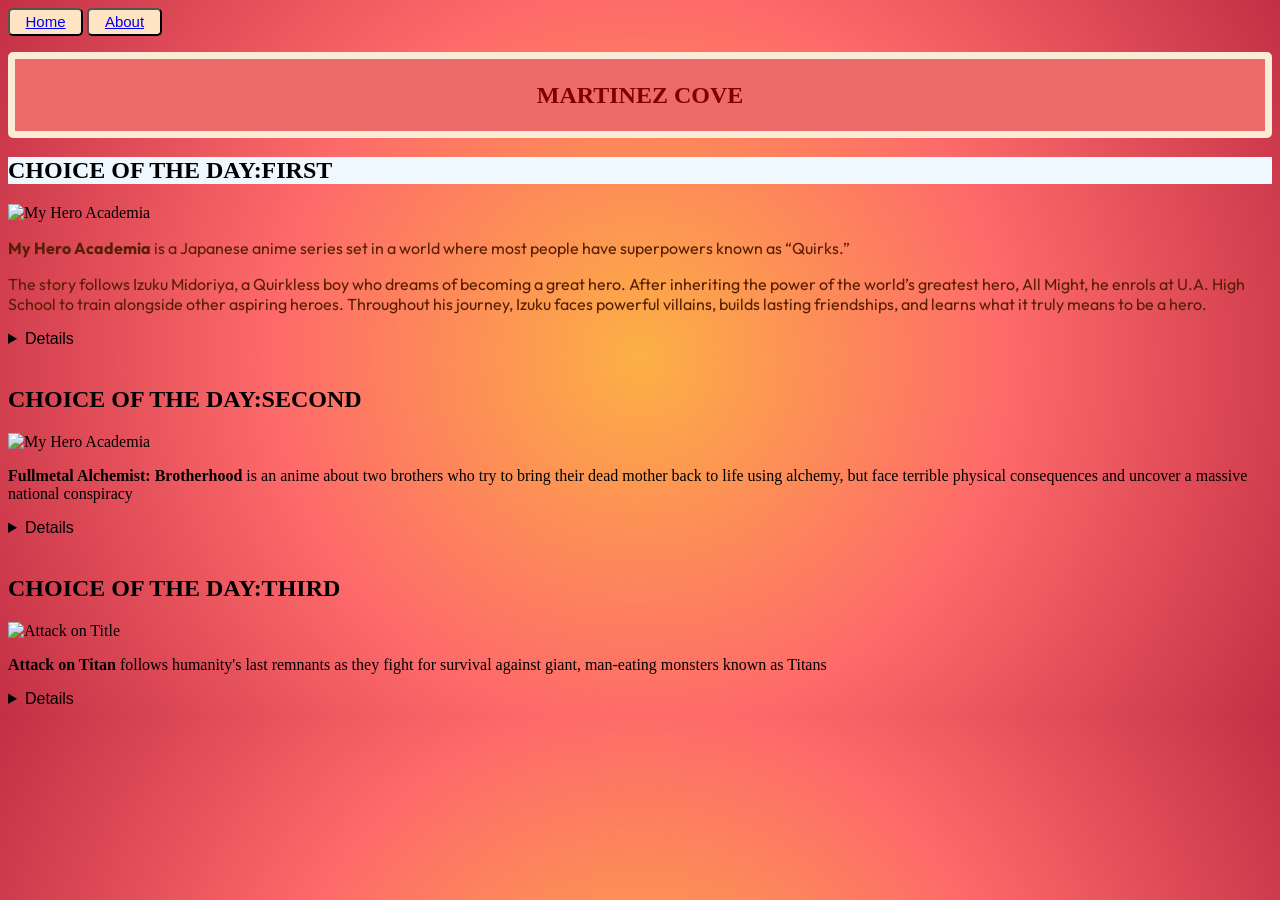
==== index.html @ 3fd49d02 "rename" ====
<!DOCTYPE html>
<html lang="en">
    <head>
        <link rel="preconnect" href="https://fonts.googleapis.com">
        <link rel="preconnect" href="https://fonts.gstatic.com" crossorigin>
        <link href="https://fonts.googleapis.com/css2?family=Lobster+Two:ital,wght@0,400;0,700;1,400;1,700&family=Outfit:wght@100..900&display=swap" rel="stylesheet">
        <link rel="stylesheet" href="Main.css">
        <meta charset="UTF-8">
        <title>Sofia Martinez: Collective Anime Cove</title>
    </head>
    <body>
        <nav>
        <button type="button">
        <a href="Main.html">Home</a>
        </button>
        <button type="button">
        <a href="About.html">About</a>
        </button>
        </nav>
        <header>
            <h1>MARTINEZ COVE</h1>
        </header>

        <article>
            <h2 id="jadeHeading">CHOICE OF THE DAY:FIRST</h2>
            <img src="https://m.media-amazon.com/images/M/MV5BY2QzODA5OTQtYWJlNi00ZjIzLThhNTItMDMwODhlYzYzMjA2XkEyXkFqcGc@._V1_.jpg" alt="My Hero Academia" style="width: 300px; height: auto;">
            <p id="firstParagraph"><b>My Hero Academia</b> is a Japanese anime series set in a world where most people have superpowers known as “Quirks.”</p>
            <p id="firstParagraph">The story follows Izuku Midoriya, a Quirkless boy who dreams of becoming a great hero. After inheriting the power of the world’s greatest hero, All Might, he enrols at U.A. High School to train alongside other aspiring heroes. Throughout his journey, Izuku faces powerful villains, builds lasting friendships, and learns what it truly means to be a hero.</p>
            <details>
            <p>To view it on your own, visit <a href="https://www.crunchyroll.com/series/G6NQ5DWZ6/my-hero-academia?srsltid=AU7gw4XIUmeD4pJubqJRZp4wNT6AvrC3r65rj9DeB4tFhY20JTWcJq-R">Crunchyroll.com</a></p>
            </details>
            <br>
            <h2 class="coralHeading">CHOICE OF THE DAY:SECOND</h2>
            <img src="https://mediaproxy.tvtropes.org/width/1200/https://static.tvtropes.org/pmwiki/pub/images/ed_and_al_fma_full_metal_alchemist_thread_desktop_1280x1024_hd_wallpaper.jpg" alt="My Hero Academia" style="width: 300px; height: auto;">
            <p><strong>Fullmetal Alchemist: Brotherhood</strong> is an anime about two brothers who try to bring their dead mother back to life using alchemy, but face terrible physical consequences and uncover a massive national conspiracy</p>
            <details>
            <p>To view it on your own, visit <a href="https://www.crunchyroll.com/series/GRGGPG93R/fullmetal-alchemist-brotherhood?srsltid=AU7gw4XyHwA-_o_Kg52ULzc6CBbNDW6ITzqUp5SLiT8qTRr1Vi4j_szn">Crunchyroll.com</a></p>
            </details>
            <br>
            <h2 class="jadeHeading">CHOICE OF THE DAY:THIRD</h2>
            <img src="https://m.media-amazon.com/images/M/MV5BZjliODY5MzQtMmViZC00MTZmLWFhMWMtMjMwM2I3OGY1MTRiXkEyXkFqcGc@._V1_FMjpg_UX1000_.jpg" alt="Attack on Title" style="width: 300px; height: auto;">
            <p><strong>Attack on Titan</strong> follows humanity's last remnants as they fight for survival against giant, man-eating monsters known as Titans</p>
            <details>
            <p>To view it on your own, visit <a href="https://www.crunchyroll.com/series/GR751KNZY/attack-on-titan?srsltid=AU7gw4WMFfGTP7-GDDFhhkKtieZn1rCt1eGpapviCqcpQUqNeqgqRszQ">Crunchyroll.com</a></p>
            </details>
        </article>
    </body>
</html>
---- Main.css ----
body {
    background: #FCB045;
    background: radial-gradient(circle, rgba(252, 176, 69, 1) 0%, rgba(253, 29, 29, 0.66) 50%, rgba(194, 45, 67, 0.99) 100%);
}

button{
    background-color: bisque;
    width: 75px;
    height: 27.5px;
    font-size: 15px;
    border-radius: 5px;
    color:brown
}

button:hover{
    width: 80px;
    height: 29px;
    background-color: rgb(251, 187, 148);
}

h1 {
    border-width: 7px;
    border-color:antiquewhite;
    border-radius: 5px;
    border-style: solid;
    line-height: 300%;
    background-color: rgb(236, 107, 107);
    text-align: center;
    font-family:verdana;
    color: maroon;
    font-size: 1.5em;
}

#jadeHeading{
    background-color: aliceblue;
    border-color: maroon;
    border-width: 3px;

}

details {
    font-family: sans-serif;

}

#firstParagraph {
    font-family: "Outfit", sans-serif;
    font-optical-sizing: auto;
    font-style: normal;
    color:rgb(88, 30, 3);
}
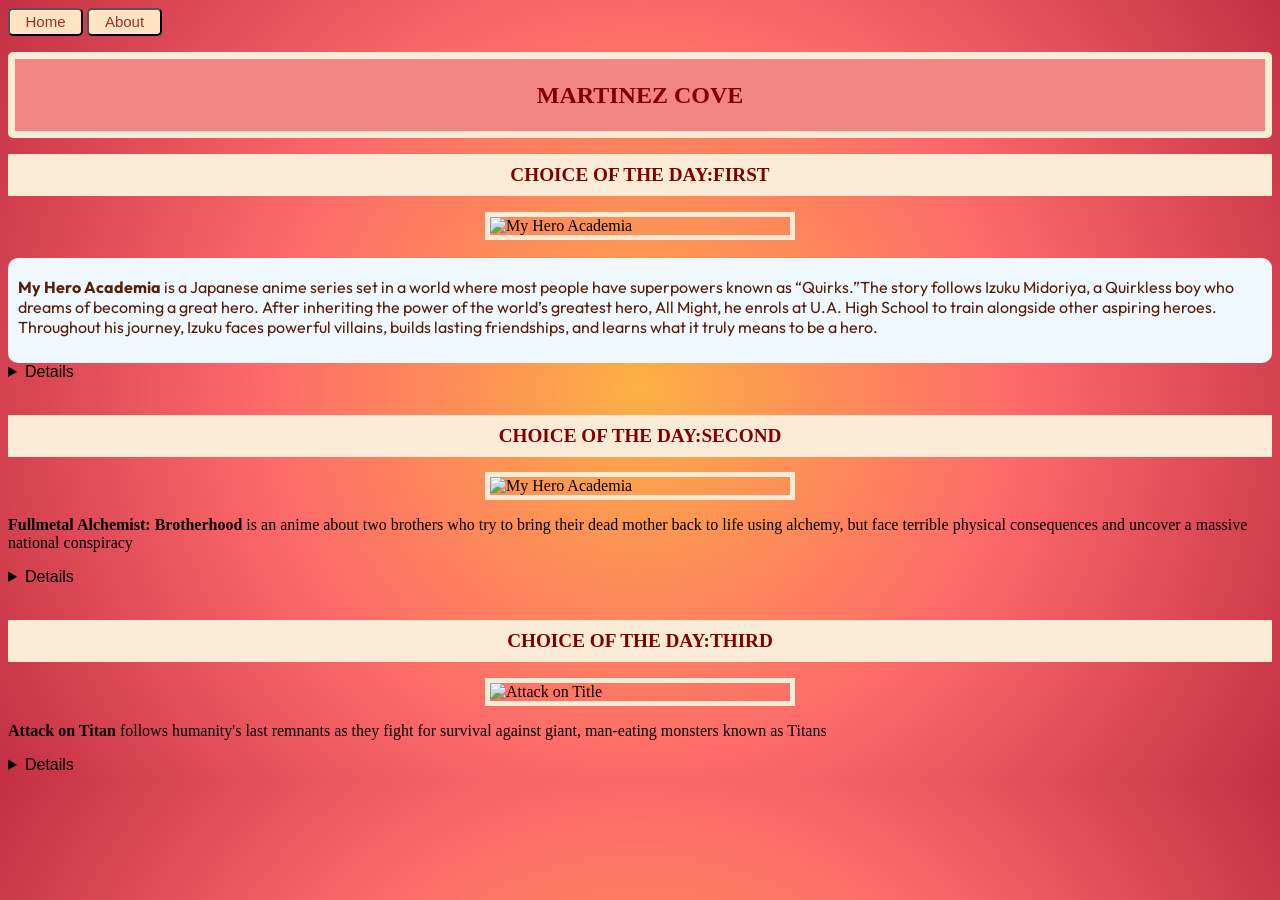
==== commit 5fefae80: "changed about" ====
--- a/index.html
+++ b/index.html
@@ -10,12 +10,8 @@
     </head>
     <body>
         <nav>
-        <button type="button">
-        <a href="Main.html">Home</a>
-        </button>
-        <button type="button">
-        <a href="About.html">About</a>
-        </button>
+        <button onclick="document.location='index.html'">Home</button>
+        <button onclick="document.location='about.html'">About</button>
         </nav>
         <header>
             <h1>MARTINEZ COVE</h1>
@@ -23,22 +19,30 @@
 
         <article>
             <h2 id="jadeHeading">CHOICE OF THE DAY:FIRST</h2>
-            <img src="https://m.media-amazon.com/images/M/MV5BY2QzODA5OTQtYWJlNi00ZjIzLThhNTItMDMwODhlYzYzMjA2XkEyXkFqcGc@._V1_.jpg" alt="My Hero Academia" style="width: 300px; height: auto;">
-            <p id="firstParagraph"><b>My Hero Academia</b> is a Japanese anime series set in a world where most people have superpowers known as “Quirks.”</p>
-            <p id="firstParagraph">The story follows Izuku Midoriya, a Quirkless boy who dreams of becoming a great hero. After inheriting the power of the world’s greatest hero, All Might, he enrols at U.A. High School to train alongside other aspiring heroes. Throughout his journey, Izuku faces powerful villains, builds lasting friendships, and learns what it truly means to be a hero.</p>
+            <div>
+                <img src="https://m.media-amazon.com/images/M/MV5BY2QzODA5OTQtYWJlNi00ZjIzLThhNTItMDMwODhlYzYzMjA2XkEyXkFqcGc@._V1_.jpg" alt="My Hero Academia" style="width: 300px; height: auto;">
+            </div>
+            <br>
+            <div class="box">
+                <p id="firstParagraph"><b>My Hero Academia</b> is a Japanese anime series set in a world where most people have superpowers known as “Quirks.”The story follows Izuku Midoriya, a Quirkless boy who dreams of becoming a great hero. After inheriting the power of the world’s greatest hero, All Might, he enrols at U.A. High School to train alongside other aspiring heroes. Throughout his journey, Izuku faces powerful villains, builds lasting friendships, and learns what it truly means to be a hero.</p>
+            </div>
             <details>
             <p>To view it on your own, visit <a href="https://www.crunchyroll.com/series/G6NQ5DWZ6/my-hero-academia?srsltid=AU7gw4XIUmeD4pJubqJRZp4wNT6AvrC3r65rj9DeB4tFhY20JTWcJq-R">Crunchyroll.com</a></p>
             </details>
             <br>
-            <h2 class="coralHeading">CHOICE OF THE DAY:SECOND</h2>
-            <img src="https://mediaproxy.tvtropes.org/width/1200/https://static.tvtropes.org/pmwiki/pub/images/ed_and_al_fma_full_metal_alchemist_thread_desktop_1280x1024_hd_wallpaper.jpg" alt="My Hero Academia" style="width: 300px; height: auto;">
+            <h2 id="jadeHeading">CHOICE OF THE DAY:SECOND</h2>
+            <div>
+                <img src="https://mediaproxy.tvtropes.org/width/1200/https://static.tvtropes.org/pmwiki/pub/images/ed_and_al_fma_full_metal_alchemist_thread_desktop_1280x1024_hd_wallpaper.jpg" alt="My Hero Academia" style="width: 300px; height: auto;">
+            </div>
             <p><strong>Fullmetal Alchemist: Brotherhood</strong> is an anime about two brothers who try to bring their dead mother back to life using alchemy, but face terrible physical consequences and uncover a massive national conspiracy</p>
             <details>
             <p>To view it on your own, visit <a href="https://www.crunchyroll.com/series/GRGGPG93R/fullmetal-alchemist-brotherhood?srsltid=AU7gw4XyHwA-_o_Kg52ULzc6CBbNDW6ITzqUp5SLiT8qTRr1Vi4j_szn">Crunchyroll.com</a></p>
             </details>
             <br>
-            <h2 class="jadeHeading">CHOICE OF THE DAY:THIRD</h2>
+            <h2 id="jadeHeading">CHOICE OF THE DAY:THIRD</h2>
+            <div>
             <img src="https://m.media-amazon.com/images/M/MV5BZjliODY5MzQtMmViZC00MTZmLWFhMWMtMjMwM2I3OGY1MTRiXkEyXkFqcGc@._V1_FMjpg_UX1000_.jpg" alt="Attack on Title" style="width: 300px; height: auto;">
+            </div>
             <p><strong>Attack on Titan</strong> follows humanity's last remnants as they fight for survival against giant, man-eating monsters known as Titans</p>
             <details>
             <p>To view it on your own, visit <a href="https://www.crunchyroll.com/series/GR751KNZY/attack-on-titan?srsltid=AU7gw4WMFfGTP7-GDDFhhkKtieZn1rCt1eGpapviCqcpQUqNeqgqRszQ">Crunchyroll.com</a></p>
--- a/Main.css
+++ b/Main.css
@@ -9,7 +9,7 @@
     height: 27.5px;
     font-size: 15px;
     border-radius: 5px;
-    color:brown
+    color:brown;
 }
 
 button:hover{
@@ -20,11 +20,11 @@
 
 h1 {
     border-width: 7px;
-    border-color:antiquewhite;
+    border-color:rgb(250, 235, 215);
     border-radius: 5px;
     border-style: solid;
     line-height: 300%;
-    background-color: rgb(236, 107, 107);
+    background-color: rgb(243, 132, 132);
     text-align: center;
     font-family:verdana;
     color: maroon;
@@ -32,10 +32,22 @@
 }
 
 #jadeHeading{
-    background-color: aliceblue;
-    border-color: maroon;
-    border-width: 3px;
+    background-color: antiquewhite;
+    font-family:verdana;
+    color: maroon;
+    font-size:1.2em;
+    padding:10px;
+    text-align:center;
+}
 
+div {
+  display: flex;
+  justify-content: center;
+}
+
+img {
+  width: 50%;
+  border: 5px solid antiquewhite;
 }
 
 details {
@@ -48,4 +60,11 @@
     font-optical-sizing: auto;
     font-style: normal;
     color:rgb(88, 30, 3);
+}
+.box{
+    padding: 10px;
+    padding-top: 3px;
+    background-color: aliceblue;
+    border-radius: 10px;
+
 }
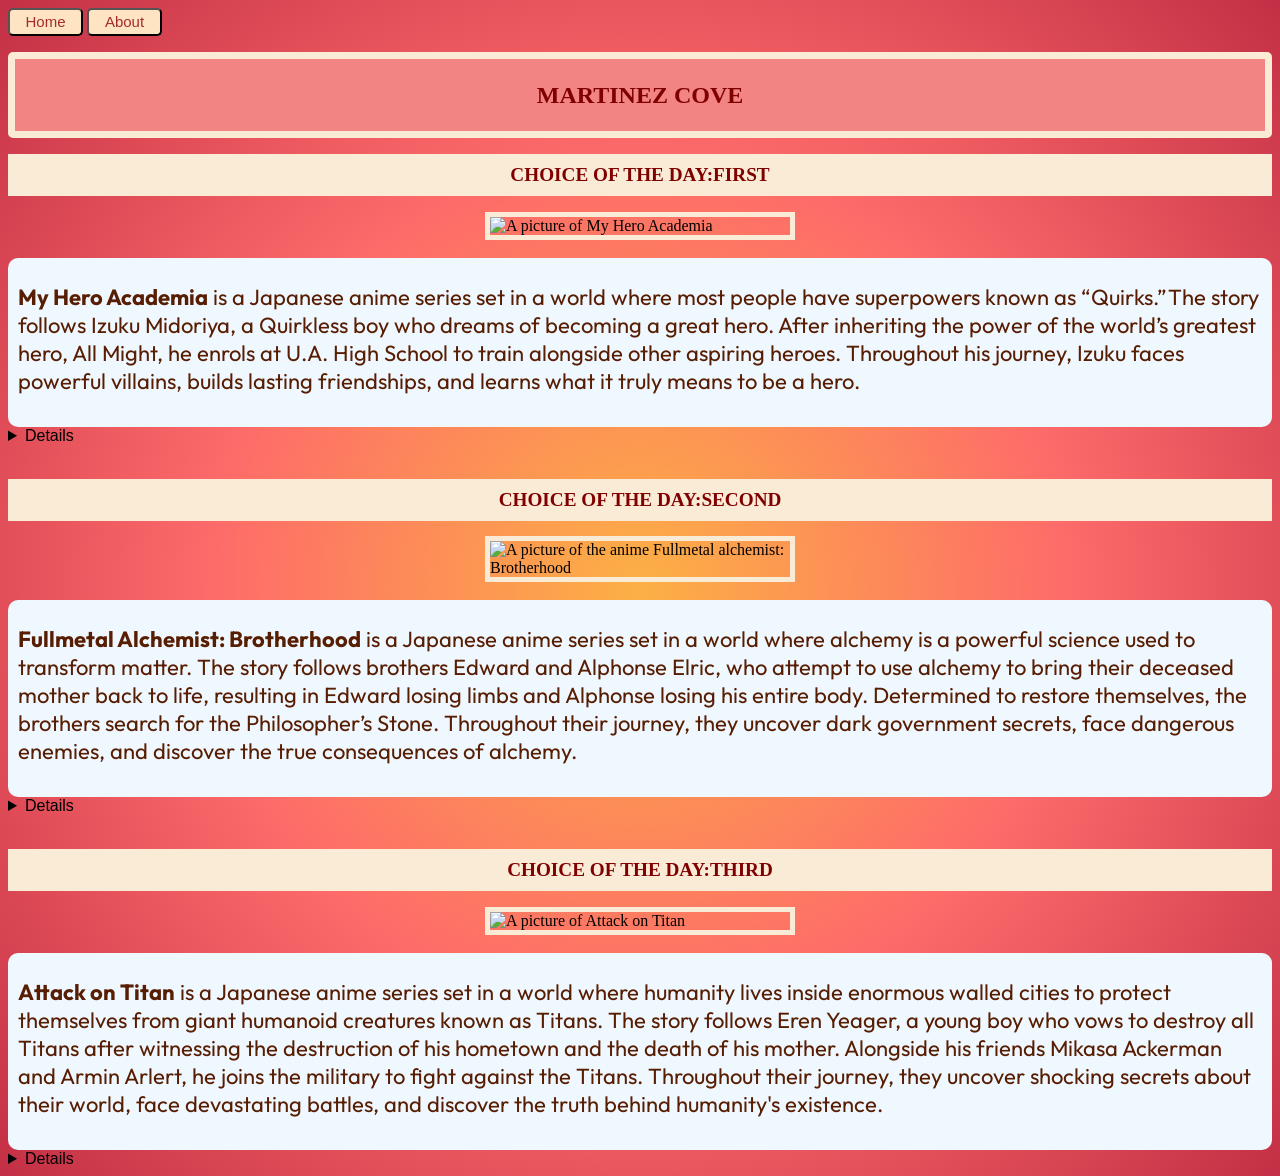
==== commit 0991982c: "added accessibility" ====
--- a/index.html
+++ b/index.html
@@ -20,32 +20,38 @@
         <article>
             <h2 id="jadeHeading">CHOICE OF THE DAY:FIRST</h2>
             <div>
-                <img src="https://m.media-amazon.com/images/M/MV5BY2QzODA5OTQtYWJlNi00ZjIzLThhNTItMDMwODhlYzYzMjA2XkEyXkFqcGc@._V1_.jpg" alt="My Hero Academia" style="width: 300px; height: auto;">
+                <img src="https://m.media-amazon.com/images/M/MV5BY2QzODA5OTQtYWJlNi00ZjIzLThhNTItMDMwODhlYzYzMjA2XkEyXkFqcGc@._V1_.jpg" alt="A picture of My Hero Academia" style="width: 300px; height: auto;">
             </div>
             <br>
             <div class="box">
                 <p id="firstParagraph"><b>My Hero Academia</b> is a Japanese anime series set in a world where most people have superpowers known as “Quirks.”The story follows Izuku Midoriya, a Quirkless boy who dreams of becoming a great hero. After inheriting the power of the world’s greatest hero, All Might, he enrols at U.A. High School to train alongside other aspiring heroes. Throughout his journey, Izuku faces powerful villains, builds lasting friendships, and learns what it truly means to be a hero.</p>
             </div>
             <details>
-            <p>To view it on your own, visit <a href="https://www.crunchyroll.com/series/G6NQ5DWZ6/my-hero-academia?srsltid=AU7gw4XIUmeD4pJubqJRZp4wNT6AvrC3r65rj9DeB4tFhY20JTWcJq-R">Crunchyroll.com</a></p>
+            <p>To view it on this anime on your own, visit <a href="https://www.crunchyroll.com/series/G6NQ5DWZ6/my-hero-academia?srsltid=AU7gw4XIUmeD4pJubqJRZp4wNT6AvrC3r65rj9DeB4tFhY20JTWcJq-R">Crunchyroll.com</a></p>
             </details>
             <br>
             <h2 id="jadeHeading">CHOICE OF THE DAY:SECOND</h2>
             <div>
-                <img src="https://mediaproxy.tvtropes.org/width/1200/https://static.tvtropes.org/pmwiki/pub/images/ed_and_al_fma_full_metal_alchemist_thread_desktop_1280x1024_hd_wallpaper.jpg" alt="My Hero Academia" style="width: 300px; height: auto;">
+                <img src="https://mediaproxy.tvtropes.org/width/1200/https://static.tvtropes.org/pmwiki/pub/images/ed_and_al_fma_full_metal_alchemist_thread_desktop_1280x1024_hd_wallpaper.jpg" alt="A picture of the anime Fullmetal alchemist: Brotherhood" style="width: 300px; height: auto;">
             </div>
-            <p><strong>Fullmetal Alchemist: Brotherhood</strong> is an anime about two brothers who try to bring their dead mother back to life using alchemy, but face terrible physical consequences and uncover a massive national conspiracy</p>
+            <br>
+            <div class="box">
+            <p id="firstParagraph"><strong>Fullmetal Alchemist: Brotherhood</strong> is a Japanese anime series set in a world where alchemy is a powerful science used to transform matter. The story follows brothers Edward and Alphonse Elric, who attempt to use alchemy to bring their deceased mother back to life, resulting in Edward losing limbs and Alphonse losing his entire body. Determined to restore themselves, the brothers search for the Philosopher’s Stone. Throughout their journey, they uncover dark government secrets, face dangerous enemies, and discover the true consequences of alchemy.</p>
+            </div>
             <details>
-            <p>To view it on your own, visit <a href="https://www.crunchyroll.com/series/GRGGPG93R/fullmetal-alchemist-brotherhood?srsltid=AU7gw4XyHwA-_o_Kg52ULzc6CBbNDW6ITzqUp5SLiT8qTRr1Vi4j_szn">Crunchyroll.com</a></p>
+            <p>To view it on this anime on your own, visit <a href="https://www.crunchyroll.com/series/GRGGPG93R/fullmetal-alchemist-brotherhood?srsltid=AU7gw4XyHwA-_o_Kg52ULzc6CBbNDW6ITzqUp5SLiT8qTRr1Vi4j_szn">Crunchyroll.com</a></p>
             </details>
             <br>
             <h2 id="jadeHeading">CHOICE OF THE DAY:THIRD</h2>
             <div>
-            <img src="https://m.media-amazon.com/images/M/MV5BZjliODY5MzQtMmViZC00MTZmLWFhMWMtMjMwM2I3OGY1MTRiXkEyXkFqcGc@._V1_FMjpg_UX1000_.jpg" alt="Attack on Title" style="width: 300px; height: auto;">
+                <img src="https://m.media-amazon.com/images/M/MV5BZjliODY5MzQtMmViZC00MTZmLWFhMWMtMjMwM2I3OGY1MTRiXkEyXkFqcGc@._V1_FMjpg_UX1000_.jpg" alt="A picture of Attack on Titan" style="width: 300px; height: auto;">
             </div>
-            <p><strong>Attack on Titan</strong> follows humanity's last remnants as they fight for survival against giant, man-eating monsters known as Titans</p>
+            <br>
+            <div class="box">
+            <p id="firstParagraph"><strong>Attack on Titan</strong> is a Japanese anime series set in a world where humanity lives inside enormous walled cities to protect themselves from giant humanoid creatures known as Titans. The story follows Eren Yeager, a young boy who vows to destroy all Titans after witnessing the destruction of his hometown and the death of his mother. Alongside his friends Mikasa Ackerman and Armin Arlert, he joins the military to fight against the Titans. Throughout their journey, they uncover shocking secrets about their world, face devastating battles, and discover the truth behind humanity's existence.</p>
+            </div>
             <details>
-            <p>To view it on your own, visit <a href="https://www.crunchyroll.com/series/GR751KNZY/attack-on-titan?srsltid=AU7gw4WMFfGTP7-GDDFhhkKtieZn1rCt1eGpapviCqcpQUqNeqgqRszQ">Crunchyroll.com</a></p>
+            <p>To view it on this anime on your own, visit <a href="https://www.crunchyroll.com/series/GR751KNZY/attack-on-titan?srsltid=AU7gw4WMFfGTP7-GDDFhhkKtieZn1rCt1eGpapviCqcpQUqNeqgqRszQ">Crunchyroll.com</a></p>
             </details>
         </article>
     </body>
--- a/Main.css
+++ b/Main.css
@@ -19,7 +19,7 @@
 }
 
 h1 {
-    border-width: 7px;
+    border-width: 7.5px;
     border-color:rgb(250, 235, 215);
     border-radius: 5px;
     border-style: solid;
@@ -30,6 +30,7 @@
     color: maroon;
     font-size: 1.5em;
 }
+
 
 #jadeHeading{
     background-color: antiquewhite;
@@ -59,6 +60,7 @@
     font-family: "Outfit", sans-serif;
     font-optical-sizing: auto;
     font-style: normal;
+    font-size: 22px;
     color:rgb(88, 30, 3);
 }
 .box{
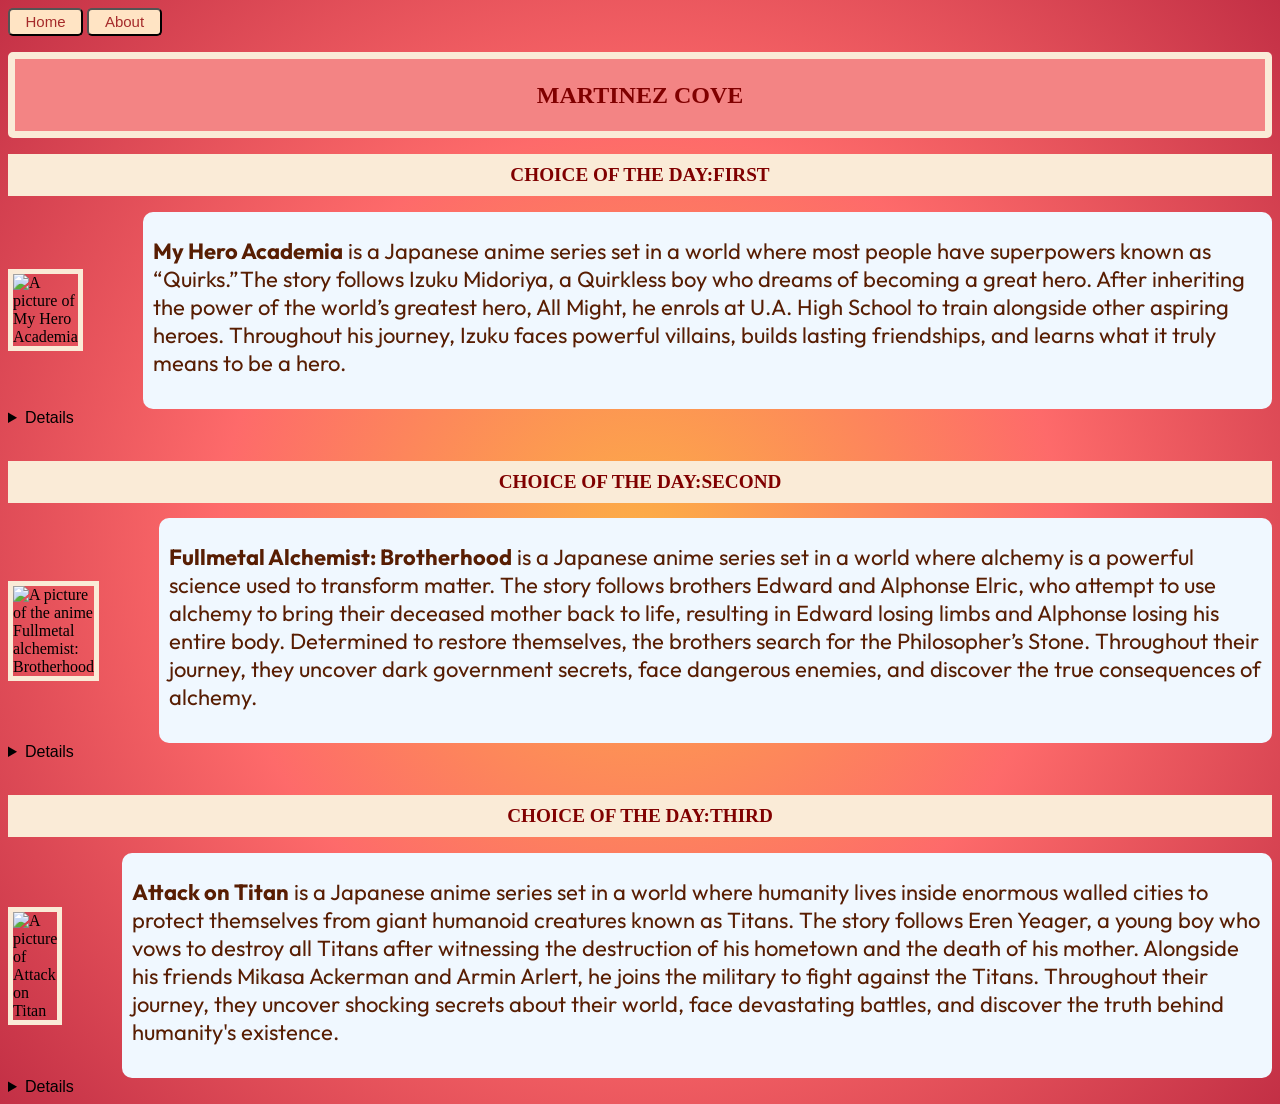
==== commit ac7d2940: "lab 11" ====
--- a/index.html
+++ b/index.html
@@ -6,6 +6,7 @@
         <link href="https://fonts.googleapis.com/css2?family=Lobster+Two:ital,wght@0,400;0,700;1,400;1,700&family=Outfit:wght@100..900&display=swap" rel="stylesheet">
         <link rel="stylesheet" href="Main.css">
         <meta charset="UTF-8">
+        <meta name="viewport" content="width=device-width, intial-scale=1.0">
         <title>Sofia Martinez: Collective Anime Cove</title>
     </head>
     <body>
@@ -19,36 +20,42 @@
 
         <article>
             <h2 id="jadeHeading">CHOICE OF THE DAY:FIRST</h2>
-            <div>
-                <img src="https://m.media-amazon.com/images/M/MV5BY2QzODA5OTQtYWJlNi00ZjIzLThhNTItMDMwODhlYzYzMjA2XkEyXkFqcGc@._V1_.jpg" alt="A picture of My Hero Academia" style="width: 300px; height: auto;">
-            </div>
-            <br>
-            <div class="box">
-                <p id="firstParagraph"><b>My Hero Academia</b> is a Japanese anime series set in a world where most people have superpowers known as “Quirks.”The story follows Izuku Midoriya, a Quirkless boy who dreams of becoming a great hero. After inheriting the power of the world’s greatest hero, All Might, he enrols at U.A. High School to train alongside other aspiring heroes. Throughout his journey, Izuku faces powerful villains, builds lasting friendships, and learns what it truly means to be a hero.</p>
+            <div class="anime-container">
+                <div class="anime-image">
+                    <img src="https://m.media-amazon.com/images/M/MV5BY2QzODA5OTQtYWJlNi00ZjIzLThhNTItMDMwODhlYzYzMjA2XkEyXkFqcGc@._V1_.jpg" alt="A picture of My Hero Academia" style="width: 300px; height: auto;">
+                </div>
+                <br>
+                <div class="box">
+                    <p id="firstParagraph"><b>My Hero Academia</b> is a Japanese anime series set in a world where most people have superpowers known as “Quirks.”The story follows Izuku Midoriya, a Quirkless boy who dreams of becoming a great hero. After inheriting the power of the world’s greatest hero, All Might, he enrols at U.A. High School to train alongside other aspiring heroes. Throughout his journey, Izuku faces powerful villains, builds lasting friendships, and learns what it truly means to be a hero.</p>
+                </div>
             </div>
             <details>
             <p>To view it on this anime on your own, visit <a href="https://www.crunchyroll.com/series/G6NQ5DWZ6/my-hero-academia?srsltid=AU7gw4XIUmeD4pJubqJRZp4wNT6AvrC3r65rj9DeB4tFhY20JTWcJq-R">Crunchyroll.com</a></p>
             </details>
             <br>
             <h2 id="jadeHeading">CHOICE OF THE DAY:SECOND</h2>
-            <div>
-                <img src="https://mediaproxy.tvtropes.org/width/1200/https://static.tvtropes.org/pmwiki/pub/images/ed_and_al_fma_full_metal_alchemist_thread_desktop_1280x1024_hd_wallpaper.jpg" alt="A picture of the anime Fullmetal alchemist: Brotherhood" style="width: 300px; height: auto;">
-            </div>
-            <br>
-            <div class="box">
-            <p id="firstParagraph"><strong>Fullmetal Alchemist: Brotherhood</strong> is a Japanese anime series set in a world where alchemy is a powerful science used to transform matter. The story follows brothers Edward and Alphonse Elric, who attempt to use alchemy to bring their deceased mother back to life, resulting in Edward losing limbs and Alphonse losing his entire body. Determined to restore themselves, the brothers search for the Philosopher’s Stone. Throughout their journey, they uncover dark government secrets, face dangerous enemies, and discover the true consequences of alchemy.</p>
+            <div class="anime-container">
+                <div>
+                    <img src="https://mediaproxy.tvtropes.org/width/1200/https://static.tvtropes.org/pmwiki/pub/images/ed_and_al_fma_full_metal_alchemist_thread_desktop_1280x1024_hd_wallpaper.jpg" alt="A picture of the anime Fullmetal alchemist: Brotherhood" style="width: 300px; height: auto;">
+                </div>
+                <br>
+                <div class="box">
+                    <p id="firstParagraph"><strong>Fullmetal Alchemist: Brotherhood</strong> is a Japanese anime series set in a world where alchemy is a powerful science used to transform matter. The story follows brothers Edward and Alphonse Elric, who attempt to use alchemy to bring their deceased mother back to life, resulting in Edward losing limbs and Alphonse losing his entire body. Determined to restore themselves, the brothers search for the Philosopher’s Stone. Throughout their journey, they uncover dark government secrets, face dangerous enemies, and discover the true consequences of alchemy.</p>
+                </div>
             </div>
             <details>
             <p>To view it on this anime on your own, visit <a href="https://www.crunchyroll.com/series/GRGGPG93R/fullmetal-alchemist-brotherhood?srsltid=AU7gw4XyHwA-_o_Kg52ULzc6CBbNDW6ITzqUp5SLiT8qTRr1Vi4j_szn">Crunchyroll.com</a></p>
             </details>
             <br>
             <h2 id="jadeHeading">CHOICE OF THE DAY:THIRD</h2>
-            <div>
-                <img src="https://m.media-amazon.com/images/M/MV5BZjliODY5MzQtMmViZC00MTZmLWFhMWMtMjMwM2I3OGY1MTRiXkEyXkFqcGc@._V1_FMjpg_UX1000_.jpg" alt="A picture of Attack on Titan" style="width: 300px; height: auto;">
-            </div>
-            <br>
-            <div class="box">
-            <p id="firstParagraph"><strong>Attack on Titan</strong> is a Japanese anime series set in a world where humanity lives inside enormous walled cities to protect themselves from giant humanoid creatures known as Titans. The story follows Eren Yeager, a young boy who vows to destroy all Titans after witnessing the destruction of his hometown and the death of his mother. Alongside his friends Mikasa Ackerman and Armin Arlert, he joins the military to fight against the Titans. Throughout their journey, they uncover shocking secrets about their world, face devastating battles, and discover the truth behind humanity's existence.</p>
+            <div class="anime-container">
+                <div>
+                    <img src="https://m.media-amazon.com/images/M/MV5BZjliODY5MzQtMmViZC00MTZmLWFhMWMtMjMwM2I3OGY1MTRiXkEyXkFqcGc@._V1_FMjpg_UX1000_.jpg" alt="A picture of Attack on Titan" style="width: 300px; height: auto;">
+                </div>
+                <br>
+                <div class="box">
+                <p id="firstParagraph"><strong>Attack on Titan</strong> is a Japanese anime series set in a world where humanity lives inside enormous walled cities to protect themselves from giant humanoid creatures known as Titans. The story follows Eren Yeager, a young boy who vows to destroy all Titans after witnessing the destruction of his hometown and the death of his mother. Alongside his friends Mikasa Ackerman and Armin Arlert, he joins the military to fight against the Titans. Throughout their journey, they uncover shocking secrets about their world, face devastating battles, and discover the truth behind humanity's existence.</p>
+                </div>
             </div>
             <details>
             <p>To view it on this anime on your own, visit <a href="https://www.crunchyroll.com/series/GR751KNZY/attack-on-titan?srsltid=AU7gw4WMFfGTP7-GDDFhhkKtieZn1rCt1eGpapviCqcpQUqNeqgqRszQ">Crunchyroll.com</a></p>
--- a/Main.css
+++ b/Main.css
@@ -1,6 +1,13 @@
 body {
     background: #FCB045;
     background: radial-gradient(circle, rgba(252, 176, 69, 1) 0%, rgba(253, 29, 29, 0.66) 50%, rgba(194, 45, 67, 0.99) 100%);
+}
+
+.anime-container {
+    display: flex;
+    justify-content: center;
+    align-items: center;
+    gap: 30px;
 }
 
 button{
@@ -41,14 +48,11 @@
     text-align:center;
 }
 
-div {
-  display: flex;
-  justify-content: center;
-}
-
 img {
-  width: 50%;
-  border: 5px solid antiquewhite;
+    width: 100%;
+    max-width: 300px;
+    height: auto;
+    border: 5px solid antiquewhite;
 }
 
 details {
